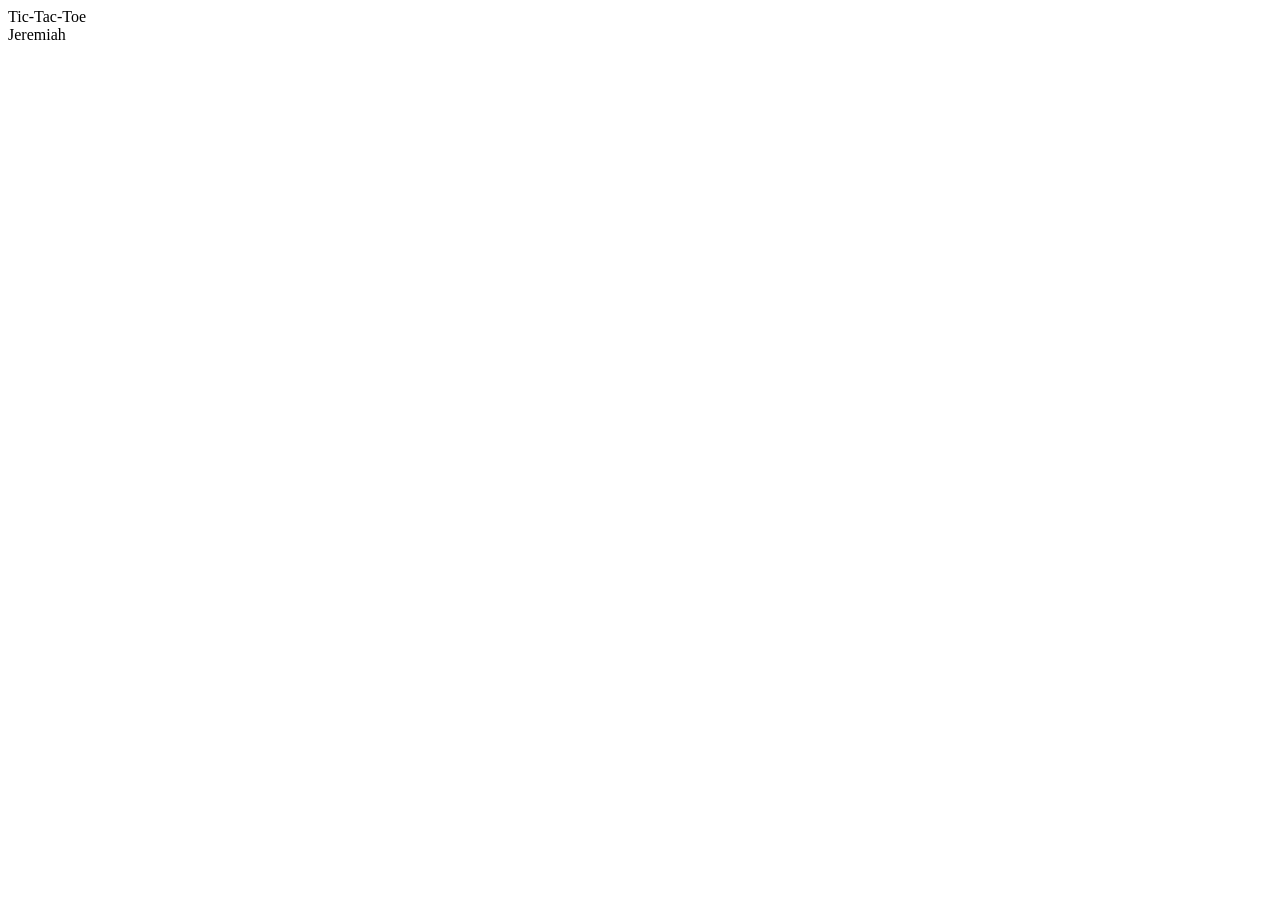
==== src/index.html @ 1fe4afe6 "Added basic game logic added check for triplets in rows, columns, and diagonals" ====
<!DOCTYPE html>
<html lang="en">
  <head>
    <meta charset="UTF-8" />
    <meta name="viewport" content="width=device-width, initial-scale=1.0" />
    <title>Tic-Tac-Toe</title>
  </head>
  <body>
    <header>Tic-Tac-Toe</header>
    <main></main>

    <footer>Jeremiah</footer>
  </body>
</html>
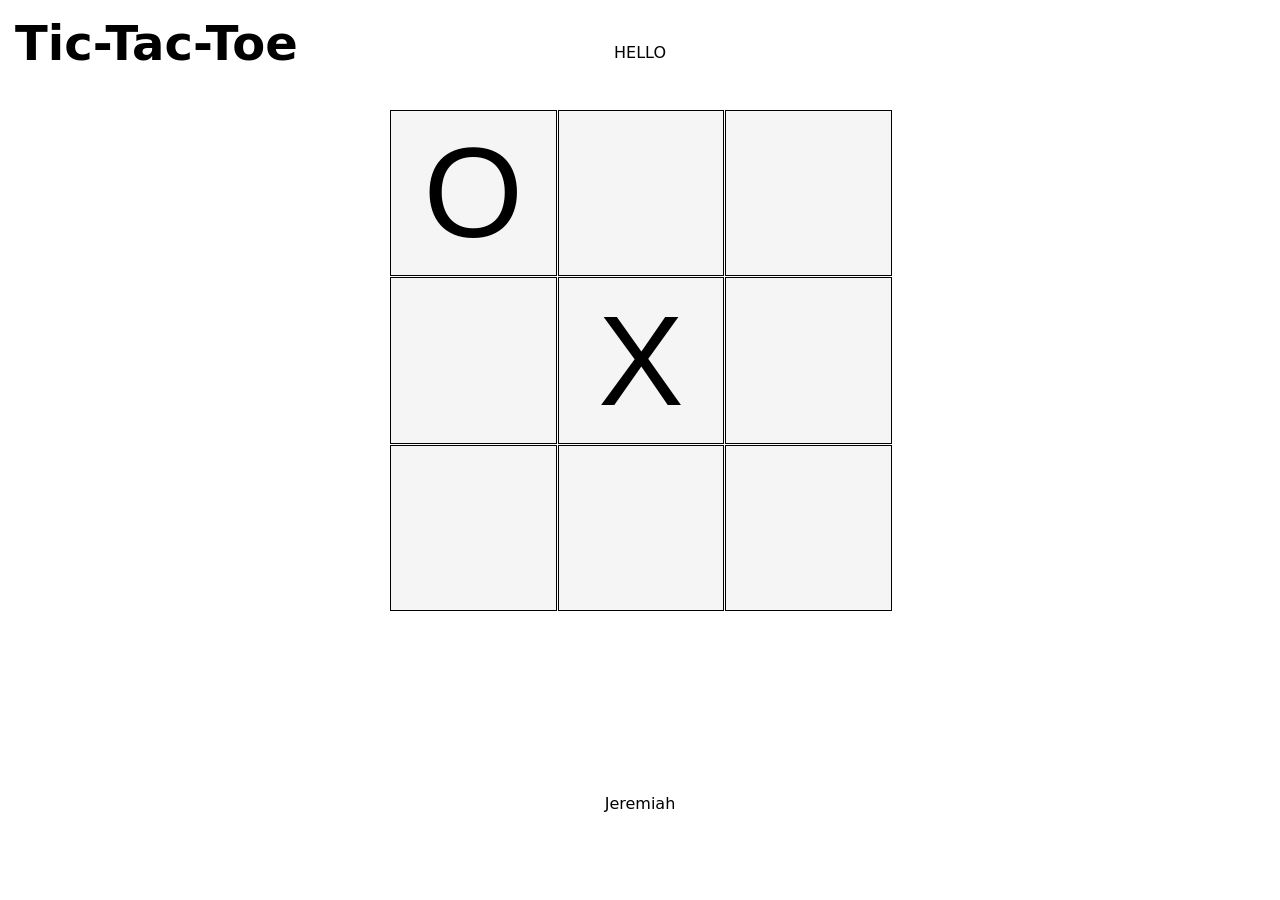
==== commit ea6c417a: "refactored code to factory functions instead of classes" ====
--- a/src/index.html
+++ b/src/index.html
@@ -4,11 +4,28 @@
     <meta charset="UTF-8" />
     <meta name="viewport" content="width=device-width, initial-scale=1.0" />
     <title>Tic-Tac-Toe</title>
+    <link rel="stylesheet" href="style.css" />
   </head>
   <body>
-    <header>Tic-Tac-Toe</header>
-    <main></main>
+    <header>
+      <h1>Tic-Tac-Toe</h1>
+      <div class="hello">HELLO</div>
+    </header>
+    <main>
+      <div class="gameboard">
+        <button class="tile" data-index="0">O</button>
+        <button class="tile" data-index="1"></button>
+        <button class="tile" data-index="2"></button>
+        <button class="tile" data-index="3"></button>
+        <button class="tile" data-index="4">X</button>
+        <button class="tile" data-index="5"></button>
+        <button class="tile" data-index="6"></button>
+        <button class="tile" data-index="7"></button>
+        <button class="tile" data-index="8"></button>
+      </div>
+    </main>
 
     <footer>Jeremiah</footer>
+    <script src="index.js"></script>
   </body>
 </html>
--- a/src/style.css
+++ b/src/style.css
@@ -0,0 +1,51 @@
+:root {
+  font-family: system-ui, -apple-system, BlinkMacSystemFont, 'Segoe UI', Roboto,
+    Oxygen, Ubuntu, Cantarell, 'Open Sans', 'Helvetica Neue', sans-serif;
+}
+
+*,
+*::after,
+*::before {
+  margin: 0;
+  padding: 0;
+}
+
+body {
+  height: 95vh;
+  display: flex;
+  flex-direction: column;
+  justify-content: center;
+  align-items: center;
+}
+
+header > h1 {
+  display: block;
+  position: absolute;
+  top: 15px;
+  left: 15px;
+  font-size: 3rem;
+}
+
+main {
+  margin-top: 3rem;
+  height: 80%;
+  width: 80%;
+  display: flex;
+  justify-content: center;
+}
+.gameboard {
+  width: 500px;
+  height: 500px;
+  display: grid;
+  grid-template-columns: repeat(3, calc(500px / 3));
+  grid-template-rows: repeat(3, calc(500px / 3));
+  gap: 1px;
+}
+
+.tile {
+  max-height: calc(500 / 9);
+  max-width: calc(500 / 9);
+  font-size: 8rem;
+  background-color: whitesmoke;
+  border: 1px solid;
+}
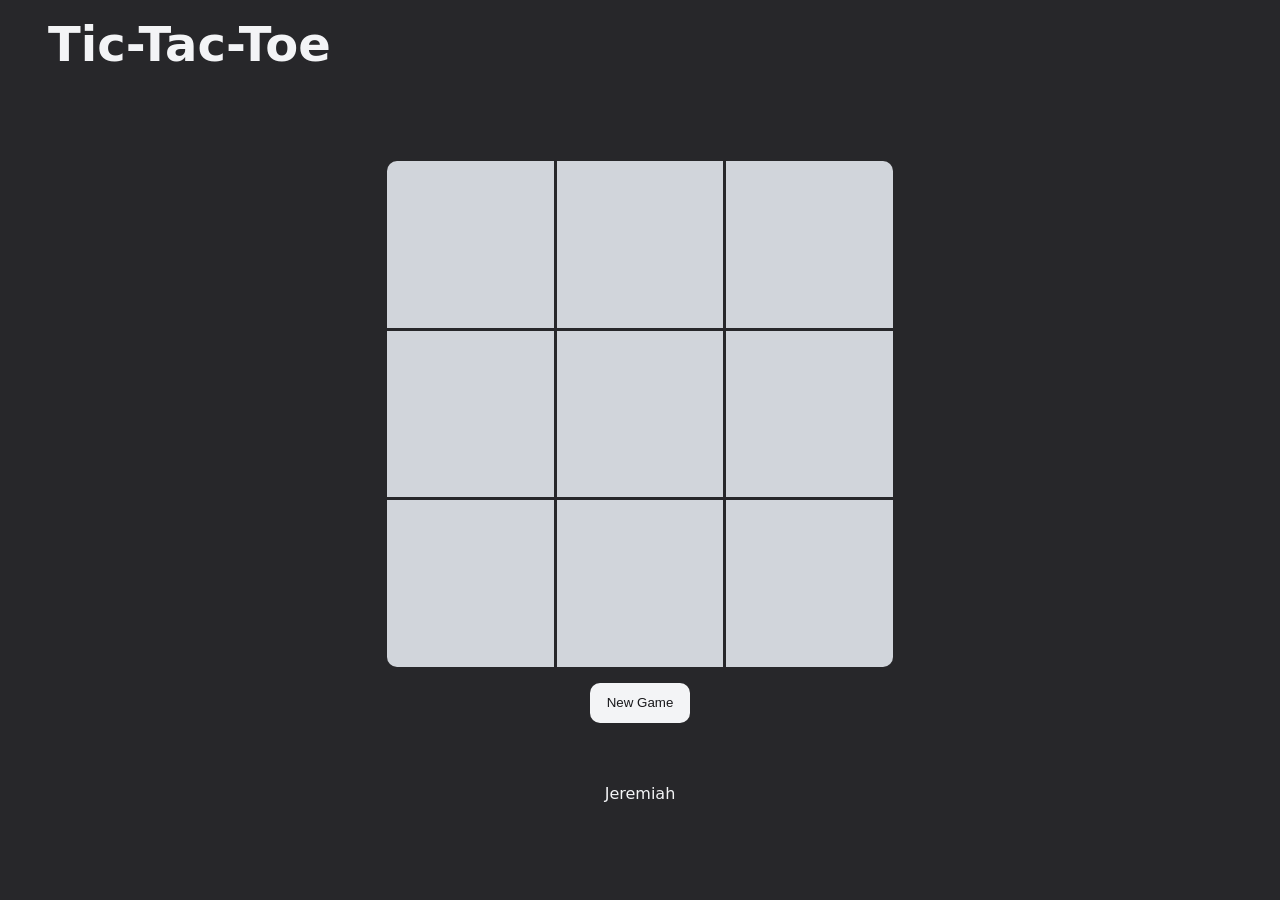
==== commit a1260ce4: "refactored and finished code for two player game" ====
--- a/src/index.html
+++ b/src/index.html
@@ -9,22 +9,23 @@
   <body>
     <header>
       <h1>Tic-Tac-Toe</h1>
-      <div class="hello">HELLO</div>
     </header>
     <main>
-      <div class="gameboard">
-        <button class="tile" data-index="0">O</button>
+      <div id="message" class="hidden">X WINS</div>
+      <div id="gameboard">
+        <button class="tile" data-index="0"></button>
         <button class="tile" data-index="1"></button>
         <button class="tile" data-index="2"></button>
         <button class="tile" data-index="3"></button>
-        <button class="tile" data-index="4">X</button>
+        <button class="tile" data-index="4"></button>
         <button class="tile" data-index="5"></button>
         <button class="tile" data-index="6"></button>
         <button class="tile" data-index="7"></button>
         <button class="tile" data-index="8"></button>
       </div>
+
+      <button type="button" id="reset">New Game</button>
     </main>
-
     <footer>Jeremiah</footer>
     <script src="index.js"></script>
   </body>
--- a/src/style.css
+++ b/src/style.css
@@ -8,6 +8,7 @@
 *::before {
   margin: 0;
   padding: 0;
+  box-sizing: border-box;
 }
 
 body {
@@ -16,13 +17,15 @@
   flex-direction: column;
   justify-content: center;
   align-items: center;
+  background-color: #27272a;
+  color: #f3f4f6;
 }
 
 header > h1 {
   display: block;
   position: absolute;
-  top: 15px;
-  left: 15px;
+  top: 1rem;
+  left: 3rem;
   font-size: 3rem;
 }
 
@@ -31,21 +34,77 @@
   height: 80%;
   width: 80%;
   display: flex;
+  flex-direction: column;
   justify-content: center;
+  align-items: center;
 }
-.gameboard {
-  width: 500px;
-  height: 500px;
+#gameboard {
   display: grid;
   grid-template-columns: repeat(3, calc(500px / 3));
   grid-template-rows: repeat(3, calc(500px / 3));
-  gap: 1px;
+  gap: 3px;
+  transition: filter 500ms ease;
 }
 
 .tile {
-  max-height: calc(500 / 9);
-  max-width: calc(500 / 9);
+  height: calc(500 / 9);
+  width: calc(500 / 9);
   font-size: 8rem;
-  background-color: whitesmoke;
-  border: 1px solid;
+  background-color: #d1d5db;
+  color: #18181b;
+  border: none;
+  transition: 200ms ease-in-out;
 }
+
+.tile:nth-child(1) {
+  border-top-left-radius: 10px;
+}
+.tile:nth-child(3) {
+  border-top-right-radius: 10px;
+}
+.tile:nth-child(7) {
+  border-bottom-left-radius: 10px;
+}
+.tile:nth-child(9) {
+  border-bottom-right-radius: 10px;
+}
+
+.tile:not(.tile:disabled):hover {
+  opacity: 0.85;
+  cursor: pointer;
+}
+
+#reset {
+  cursor: pointer;
+  margin-top: 1rem;
+  height: 40px;
+  width: 100px;
+  border-radius: 10px;
+  border: none;
+  transition: transform 200ms ease-in-out;
+  background-color: #f3f4f6;
+  color: #18181b;
+}
+
+#reset:hover {
+  transform: scale(1.1);
+}
+
+#message {
+  position: absolute;
+  color: #18181b;
+  font-size: 5rem;
+  text-align: center;
+  top: 40%;
+  z-index: 1;
+  transition: opacity 1s ease;
+}
+
+#message:hover {
+  cursor: default;
+}
+
+.hidden {
+  opacity: 0;
+  visibility: collapse;
+}
